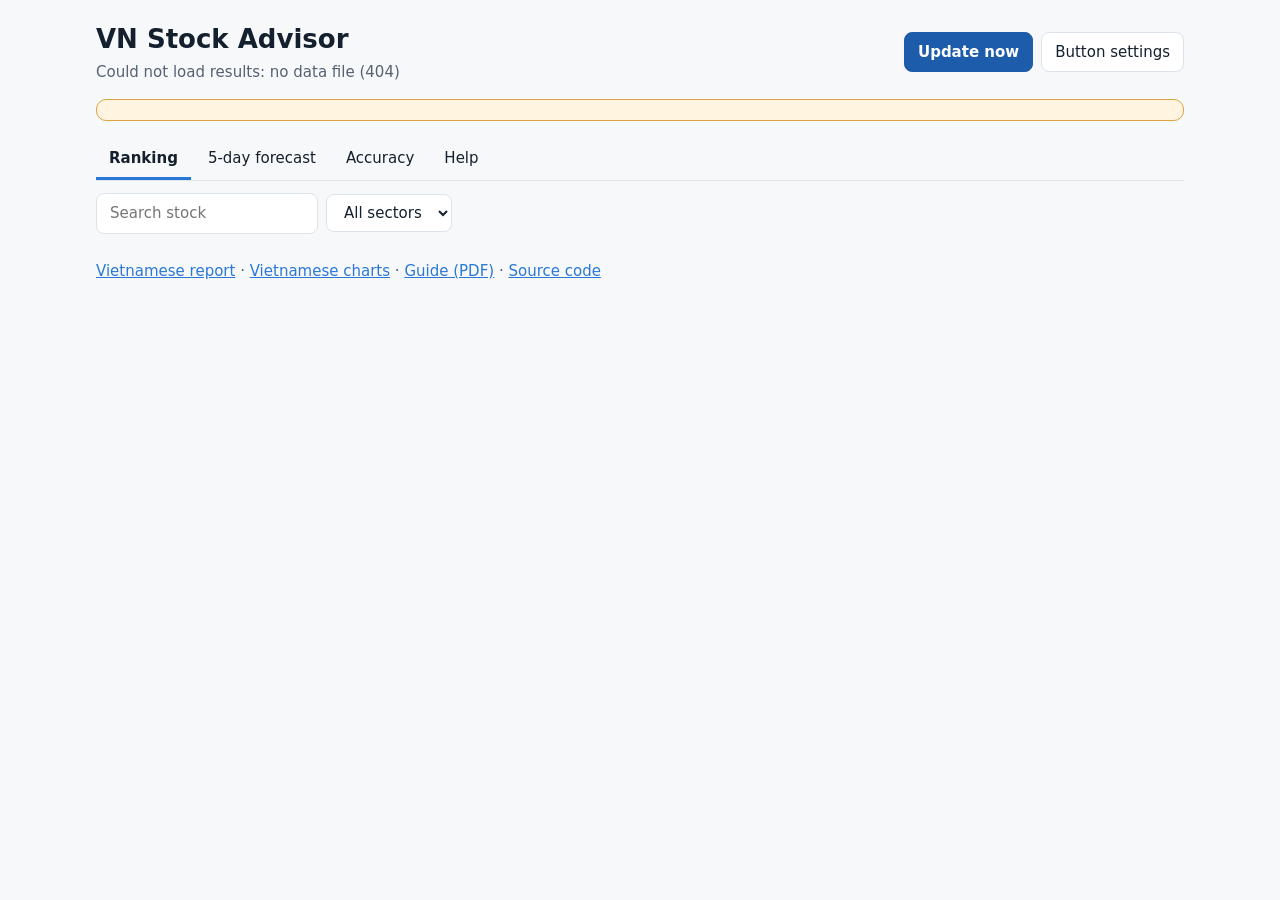
==== web/index.html @ de295a59 "Help: explain that neighbouring ranks mean little Co-Authored-By: Claude Opus 5.5 <noreply@anthropic" ====
<!doctype html>
<html lang="en"><head><meta charset="utf-8"><meta name="viewport" content="width=device-width,initial-scale=1">
<meta http-equiv="Content-Security-Policy" content="default-src 'none'; script-src 'self'; style-src 'self'; img-src 'self' data:; connect-src 'self' https://api.github.com; base-uri 'none'; form-action 'none'">
<meta name="referrer" content="no-referrer">
<title>VN Stock Advisor</title><link rel="icon" href="data:,"><link rel="stylesheet" href="style.css"></head>
<body>
<header><div><h1>VN Stock Advisor</h1><p id="meta" class="muted">Loading…</p></div>
<div class="actions"><button id="update" class="primary">Update now</button><button id="setup">Button settings</button></div></header>
<p id="status" class="status" role="status" hidden></p>
<section id="panel" class="card" hidden>
<h2>Button settings</h2>
<p>Without a key, <b>Update now</b> opens GitHub, where you press <b>Run workflow</b>. To update with one click, add a GitHub key (only the repository owner can do this):</p>
<ol><li>Open <a href="https://github.com/settings/personal-access-tokens/new" target="_blank" rel="noopener">GitHub: new fine-grained token</a>.</li>
<li>Choose an expiry date. Under Repository access, pick <b>Only select repositories</b> and choose only this repository.</li>
<li>Under Permissions, set <b>Actions</b> to <b>Read and write</b>. Leave everything else alone.</li>
<li>Generate it, copy it, and paste it here.</li></ol>
<p class="muted">The key stays in this browser and is sent only to GitHub. Never use a key with other permissions, and don't do this on a shared computer. Other pages under the same github.io address could read a remembered key.</p>
<div class="row"><input id="token" type="password" autocomplete="off" placeholder="github_pat_…" aria-label="GitHub key">
<label><input id="remember" type="checkbox"> Remember on this device</label>
<button id="save" class="primary">Save</button><button id="forget">Remove key</button></div></section>
<p id="verdict" class="notice"></p>
<nav role="tablist"><button data-tab="rank" class="on">Ranking</button><button data-tab="charts">5-day forecast</button><button data-tab="acc">Accuracy</button><button data-tab="help">Help</button></nav>
<div class="row filters" id="filters"><input id="q" type="search" placeholder="Search stock" aria-label="Search stock">
<select id="sector" aria-label="Sector"><option value="">All sectors</option></select></div>
<section id="rank"></section><section id="charts" hidden></section><section id="acc" hidden></section>
<section id="help" hidden class="card">
<h2>How to use this page</h2>
<ol><li>It updates by itself after the market closes, around 16:30 Vietnam time, Monday to Friday. GitHub can start late.</li>
<li>Press <b>Update now</b> to update sooner. It takes about 3 to 10 minutes. Press it after 15:00 to include today's close.</li>
<li>Click a row in Ranking to see that stock's chart.</li></ol>
<h3>Words</h3><dl>
<dt>80% range</dt><dd>The close should land here about 8 times in 10. It can be up or down.</dd>
<dt>Buy zone</dt><dd>About half the time, the price dips to the lower number within 5 sessions.</dd>
<dt>Take profit</dt><dd>Reached about 1 time in 4.</dd><dt>Stop loss</dt><dd>Reached at most about 1 time in 10.</dd>
<dt>High rank</dt><dd>Top 20%. Perhaps better than the other stocks, not "will go up". Neighbouring ranks mean little: small calculation differences can swap them.</dd>
<dt>High risk</dt><dd>Three or more days down over 6% in the last 20 sessions.</dd>
<dt>Paused</dt><dd>Live results show the ranking is going wrong.</dd></dl>
<p>Prices are in thousands of VND. These levels have not been tested as a trading plan. Not investment advice.</p></section>
<footer class="muted"><a href="report.html">Vietnamese report</a> · <a href="forecast.html">Vietnamese charts</a> · <a href="GUIDE.pdf">Guide (PDF)</a> · <a id="repo" href="#">Source code</a></footer>
<script src="app.js"></script></body></html>
---- web/style.css ----
:root{--bg:#f7f8fa;--card:#fff;--ink:#14202e;--muted:#566272;--line:#dde3ea;--blue:#2a78d6;--btn:#1c5cab;--note:#fff4e0;--noteline:#d9a441;--bad:#b3261e}
@media(prefers-color-scheme:dark){:root{--bg:#10161d;--card:#18212b;--ink:#eef2f6;--muted:#a3b0be;--line:#2c3947;--blue:#3987e5;--btn:#2a6fc4;--note:#2d2616;--noteline:#8a6a2b;--bad:#ff8a80}}
*{box-sizing:border-box}[hidden]{display:none!important}
body{font:15px/1.5 system-ui,sans-serif;background:var(--bg);color:var(--ink);max-width:1120px;margin:0 auto;padding:20px 16px 40px}
h1{font-size:26px;margin:0}h2{font-size:19px;margin:0 0 8px}h3{margin:16px 0 4px}a{color:var(--blue)}
.muted{color:var(--muted)}header p{margin:2px 0 0}
header{display:flex;justify-content:space-between;align-items:center;gap:16px;flex-wrap:wrap}
.actions,.row{display:flex;gap:8px;flex-wrap:wrap;align-items:center}
button,input,select{font:inherit;color:inherit;background:var(--card);border:1px solid var(--line);border-radius:8px;padding:8px 13px}
button{cursor:pointer}button:hover{border-color:var(--blue)}button:disabled{opacity:.6;cursor:wait}
button.primary{background:var(--btn);border-color:var(--btn);color:#fff;font-weight:600}
:focus-visible{outline:2px solid var(--blue);outline-offset:2px}
.card,figure{background:var(--card);border:1px solid var(--line);border-radius:10px;padding:16px;margin:14px 0}
.notice{background:var(--note);border:1px solid var(--noteline);border-radius:10px;padding:10px 14px}
.status{background:var(--card);border:1px solid var(--blue);border-radius:10px;padding:10px 14px}
nav{display:flex;gap:4px;border-bottom:1px solid var(--line);margin:18px 0 12px;overflow-x:auto}
nav button{border:0;background:none;border-radius:0;border-bottom:3px solid transparent;white-space:nowrap}
nav button.on{border-color:var(--blue);font-weight:600}
.scroll{overflow-x:auto;background:var(--card);border:1px solid var(--line);border-radius:10px;margin:12px 0}
table{border-collapse:collapse;width:100%}th,td{padding:8px 11px;border-bottom:1px solid var(--line);text-align:right;white-space:nowrap;font-variant-numeric:tabular-nums}
th{color:var(--muted);font-weight:600;font-size:13px}td.l,th.l{text-align:left}tr:last-child td{border:0}
tbody tr.click{cursor:pointer}tbody tr.click:hover{background:var(--bg)}
td button.link{border:0;background:none;padding:0;font-weight:700;color:var(--blue)}
.sig{font-weight:600}.sig.up{color:var(--blue)}.sig.down{color:var(--bad)}
.grid{display:grid;grid-template-columns:repeat(auto-fill,minmax(300px,1fr));gap:14px}
figure{margin:0;position:relative;padding:12px}figcaption{font-weight:700}figcaption span{font-weight:400;color:var(--muted)}
svg{width:100%;height:auto;display:block}svg text{font:11px system-ui;fill:var(--muted)}
.gl{stroke:var(--line)}.b80{fill:var(--blue);opacity:.2}.b50{fill:var(--blue);opacity:.38}
.pl{fill:none;stroke:var(--ink);stroke-width:2;stroke-linejoin:round}.ml{fill:none;stroke:var(--blue);stroke-width:2;stroke-dasharray:4 3}.x{stroke:var(--muted)}
.tip{position:absolute;top:36px;right:14px;background:var(--ink);color:var(--card);font-size:12px;border-radius:5px;padding:3px 8px;pointer-events:none}
.key{display:flex;gap:18px;flex-wrap:wrap;color:var(--muted);margin:10px 0}.key svg{width:22px;height:10px;display:inline-block;margin-right:6px}
dt{font-weight:600}dd{margin:0 0 6px}#token{flex:1;min-width:220px}footer{margin-top:26px}
th{white-space:normal}
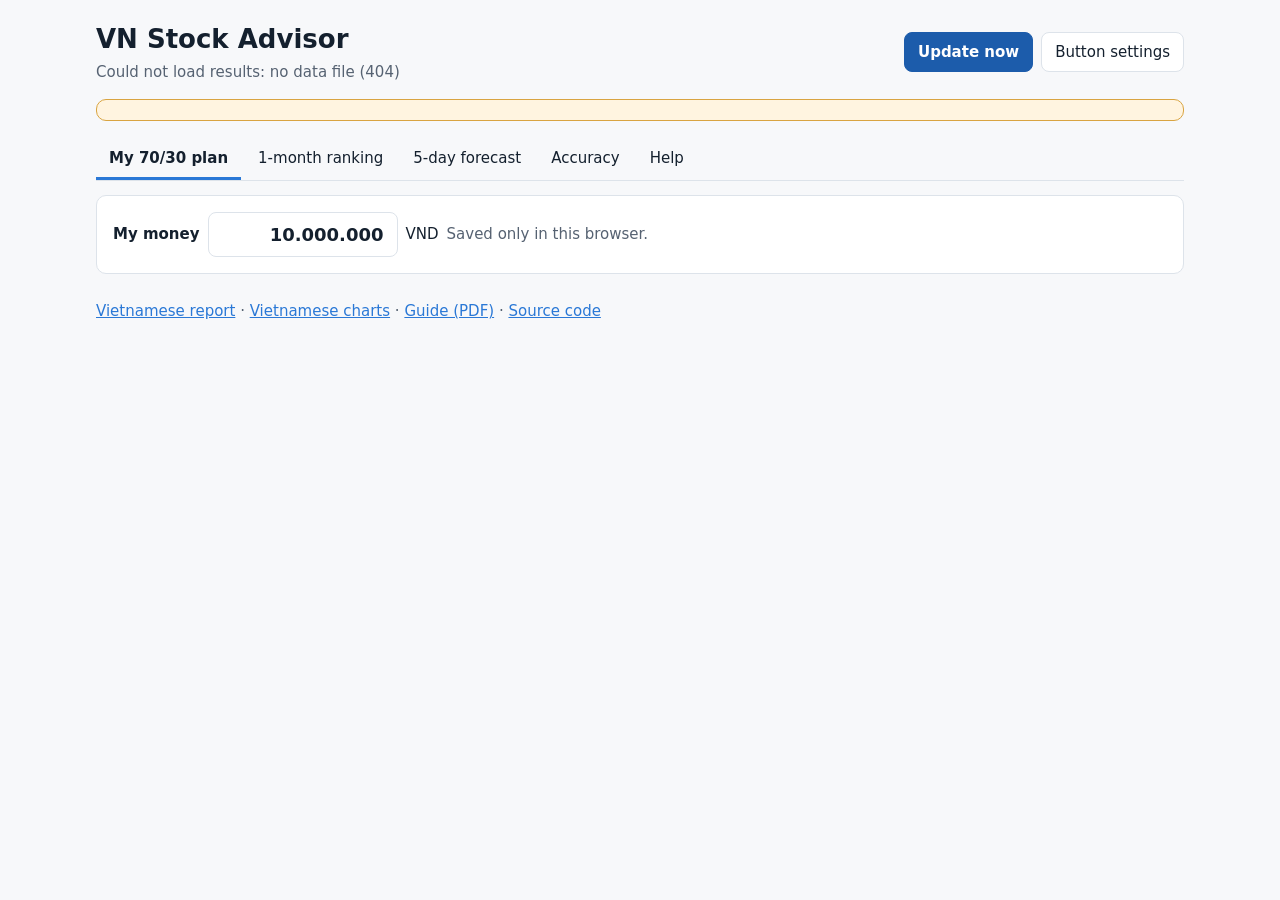
==== commit 33e1225c: "70/30 plan page in VND, 1-month paper model, fix turnover leak Co-Authored-By: Claude Opus 5.5 <nore" ====
--- a/web/index.html
+++ b/web/index.html
@@ -19,20 +19,27 @@
 <label><input id="remember" type="checkbox"> Remember on this device</label>
 <button id="save" class="primary">Save</button><button id="forget">Remove key</button></div></section>
 <p id="verdict" class="notice"></p>
-<nav role="tablist"><button data-tab="rank" class="on">Ranking</button><button data-tab="charts">5-day forecast</button><button data-tab="acc">Accuracy</button><button data-tab="help">Help</button></nav>
+<nav role="tablist"><button data-tab="plan" class="on">My 70/30 plan</button><button data-tab="rank">1-month ranking</button><button data-tab="charts">5-day forecast</button><button data-tab="acc">Accuracy</button><button data-tab="help">Help</button></nav>
 <div class="row filters" id="filters"><input id="q" type="search" placeholder="Search stock" aria-label="Search stock">
 <select id="sector" aria-label="Sector"><option value="">All sectors</option></select></div>
-<section id="rank"></section><section id="charts" hidden></section><section id="acc" hidden></section>
+<section id="plan"><div class="card row"><label for="money"><b>My money</b></label><input id="money" inputmode="numeric" autocomplete="off" maxlength="18"><span>VND</span><span class="muted">Saved only in this browser.</span></div><div id="planout"></div></section><section id="rank" hidden></section><section id="charts" hidden></section><section id="acc" hidden></section>
 <section id="help" hidden class="card">
 <h2>How to use this page</h2>
 <ol><li>It updates by itself after the market closes, around 16:30 Vietnam time, Monday to Friday. GitHub can start late.</li>
 <li>Press <b>Update now</b> to update sooner. It takes about 3 to 10 minutes. Press it after 15:00 to include today's close.</li>
-<li>Click a row in Ranking to see that stock's chart.</li></ol>
-<h3>Words</h3><dl>
+<li>In <b>My 70/30 plan</b>, type your money in VND to see the split: 70% long-term in an index fund, 30% for the short-term model.</li>
+<li>The short-term model is <b>paper only</b>. Don't buy its stocks with real money until it has proved itself live.</li></ol>
+<h3>Words: plan and 1-month ranking</h3><dl>
+<dt>E1VFVN30</dt><dd>A fund you buy like a stock. It follows the 30 biggest stocks on HOSE.</dd>
+<dt>Paper</dt><dd>Pretend trading with live prices. No real money.</dd>
+<dt>1-month ranking</dt><dd>100 of the most traded HOSE stocks, ordered by which the model thinks will do best against the others over about 20 sessions. It learns again from all known prices at every update.</dd>
+<dt>Paper rules</dt><dd>Every 10 sessions: hold 6 stocks in equal parts, sell one only if it falls below rank 18, trade at the next session's close, 0.4% cost for a buy and sell, no buying near the ceiling price or selling near the floor price.</dd>
+<dt>Odd lot</dt><dd>Fewer than 100 shares. Your broker must support odd-lot orders.</dd></dl>
+<h3>Words: 5-day forecast</h3><dl>
 <dt>80% range</dt><dd>The close should land here about 8 times in 10. It can be up or down.</dd>
 <dt>Buy zone</dt><dd>About half the time, the price dips to the lower number within 5 sessions.</dd>
 <dt>Take profit</dt><dd>Reached about 1 time in 4.</dd><dt>Stop loss</dt><dd>Reached at most about 1 time in 10.</dd>
-<dt>High rank</dt><dd>Top 20%. Perhaps better than the other stocks, not "will go up". Neighbouring ranks mean little: small calculation differences can swap them.</dd>
+<dt>High rank</dt><dd>Top 20%. Perhaps better than the other stocks, not "will go up". This is the older 5-day ranking of 31 stocks.</dd>
 <dt>High risk</dt><dd>Three or more days down over 6% in the last 20 sessions.</dd>
 <dt>Paused</dt><dd>Live results show the ranking is going wrong.</dd></dl>
 <p>Prices are in thousands of VND. These levels have not been tested as a trading plan. Not investment advice.</p></section>
--- a/web/style.css
+++ b/web/style.css
@@ -31,3 +31,7 @@
 .key{display:flex;gap:18px;flex-wrap:wrap;color:var(--muted);margin:10px 0}.key svg{width:22px;height:10px;display:inline-block;margin-right:6px}
 dt{font-weight:600}dd{margin:0 0 6px}#token{flex:1;min-width:220px}footer{margin-top:26px}
 th{white-space:normal}
+
+.big{font-size:24px;font-weight:700;margin:4px 0}.grid>.card{margin:0}#money{font-size:18px;font-weight:600;width:190px;text-align:right}
+
+#planout>.grid{margin-bottom:18px}
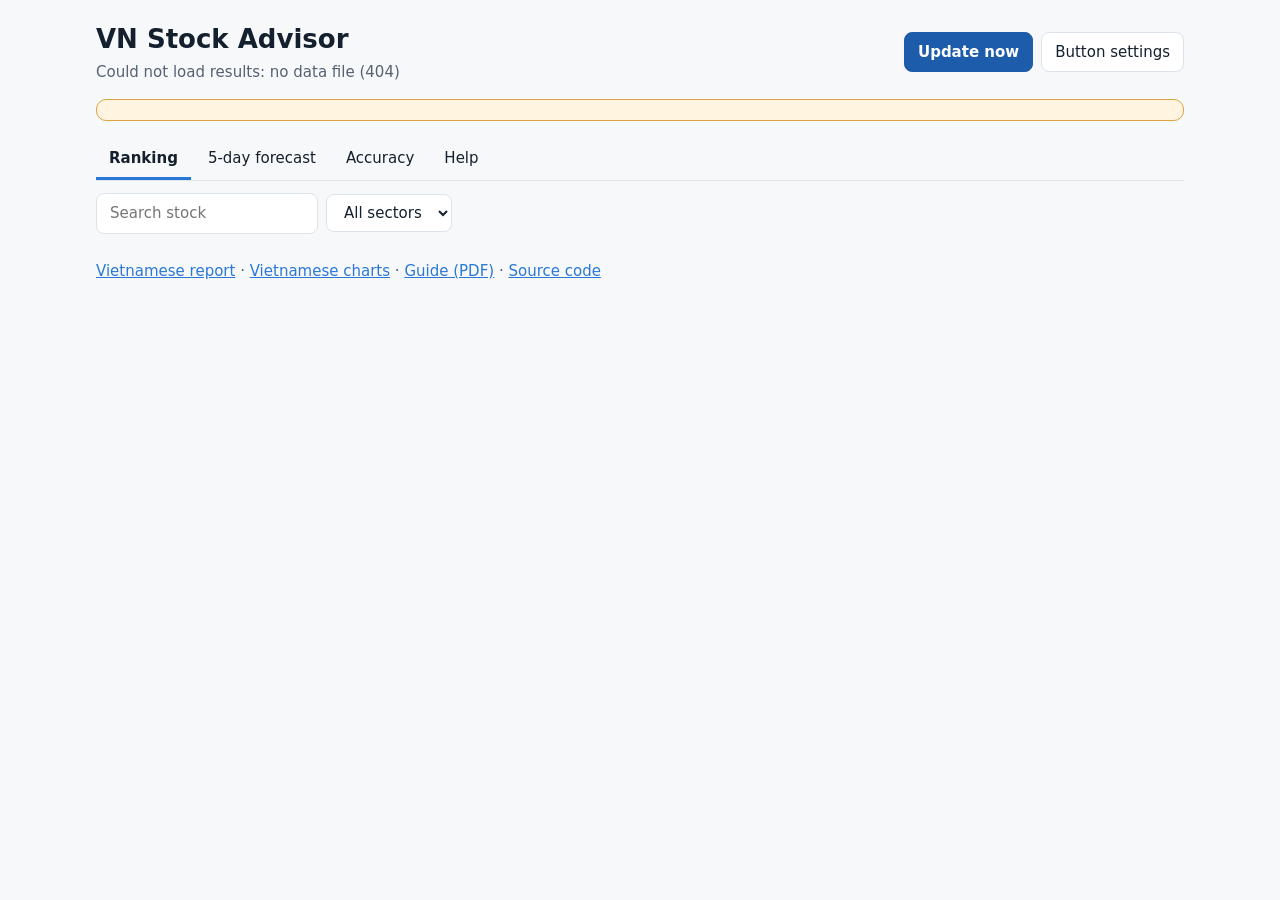
==== commit ed6b2157: "Return to the previous version (5-day ranking), at the owner's request Restores advisor/, web/ and R" ====
--- a/web/index.html
+++ b/web/index.html
@@ -19,27 +19,20 @@
 <label><input id="remember" type="checkbox"> Remember on this device</label>
 <button id="save" class="primary">Save</button><button id="forget">Remove key</button></div></section>
 <p id="verdict" class="notice"></p>
-<nav role="tablist"><button data-tab="plan" class="on">My 70/30 plan</button><button data-tab="rank">1-month ranking</button><button data-tab="charts">5-day forecast</button><button data-tab="acc">Accuracy</button><button data-tab="help">Help</button></nav>
+<nav role="tablist"><button data-tab="rank" class="on">Ranking</button><button data-tab="charts">5-day forecast</button><button data-tab="acc">Accuracy</button><button data-tab="help">Help</button></nav>
 <div class="row filters" id="filters"><input id="q" type="search" placeholder="Search stock" aria-label="Search stock">
 <select id="sector" aria-label="Sector"><option value="">All sectors</option></select></div>
-<section id="plan"><div class="card row"><label for="money"><b>My money</b></label><input id="money" inputmode="numeric" autocomplete="off" maxlength="18"><span>VND</span><span class="muted">Saved only in this browser.</span></div><div id="planout"></div></section><section id="rank" hidden></section><section id="charts" hidden></section><section id="acc" hidden></section>
+<section id="rank"></section><section id="charts" hidden></section><section id="acc" hidden></section>
 <section id="help" hidden class="card">
 <h2>How to use this page</h2>
 <ol><li>It updates by itself after the market closes, around 16:30 Vietnam time, Monday to Friday. GitHub can start late.</li>
 <li>Press <b>Update now</b> to update sooner. It takes about 3 to 10 minutes. Press it after 15:00 to include today's close.</li>
-<li>In <b>My 70/30 plan</b>, type your money in VND to see the split: 70% long-term in an index fund, 30% for the short-term model.</li>
-<li>The short-term model is <b>paper only</b>. Don't buy its stocks with real money until it has proved itself live.</li></ol>
-<h3>Words: plan and 1-month ranking</h3><dl>
-<dt>E1VFVN30</dt><dd>A fund you buy like a stock. It follows the 30 biggest stocks on HOSE.</dd>
-<dt>Paper</dt><dd>Pretend trading with live prices. No real money.</dd>
-<dt>1-month ranking</dt><dd>100 of the most traded HOSE stocks, ordered by which the model thinks will do best against the others over about 20 sessions. It learns again from all known prices at every update.</dd>
-<dt>Paper rules</dt><dd>Every 10 sessions: hold 6 stocks in equal parts, sell one only if it falls below rank 18, trade at the next session's close, 0.4% cost for a buy and sell, no buying near the ceiling price or selling near the floor price.</dd>
-<dt>Odd lot</dt><dd>Fewer than 100 shares. Your broker must support odd-lot orders.</dd></dl>
-<h3>Words: 5-day forecast</h3><dl>
+<li>Click a row in Ranking to see that stock's chart.</li></ol>
+<h3>Words</h3><dl>
 <dt>80% range</dt><dd>The close should land here about 8 times in 10. It can be up or down.</dd>
 <dt>Buy zone</dt><dd>About half the time, the price dips to the lower number within 5 sessions.</dd>
 <dt>Take profit</dt><dd>Reached about 1 time in 4.</dd><dt>Stop loss</dt><dd>Reached at most about 1 time in 10.</dd>
-<dt>High rank</dt><dd>Top 20%. Perhaps better than the other stocks, not "will go up". This is the older 5-day ranking of 31 stocks.</dd>
+<dt>High rank</dt><dd>Top 20%. Perhaps better than the other stocks, not "will go up". Neighbouring ranks mean little: small calculation differences can swap them.</dd>
 <dt>High risk</dt><dd>Three or more days down over 6% in the last 20 sessions.</dd>
 <dt>Paused</dt><dd>Live results show the ranking is going wrong.</dd></dl>
 <p>Prices are in thousands of VND. These levels have not been tested as a trading plan. Not investment advice.</p></section>
--- a/web/style.css
+++ b/web/style.css
@@ -31,7 +31,3 @@
 .key{display:flex;gap:18px;flex-wrap:wrap;color:var(--muted);margin:10px 0}.key svg{width:22px;height:10px;display:inline-block;margin-right:6px}
 dt{font-weight:600}dd{margin:0 0 6px}#token{flex:1;min-width:220px}footer{margin-top:26px}
 th{white-space:normal}
-
-.big{font-size:24px;font-weight:700;margin:4px 0}.grid>.card{margin:0}#money{font-size:18px;font-weight:600;width:190px;text-align:right}
-
-#planout>.grid{margin-bottom:18px}
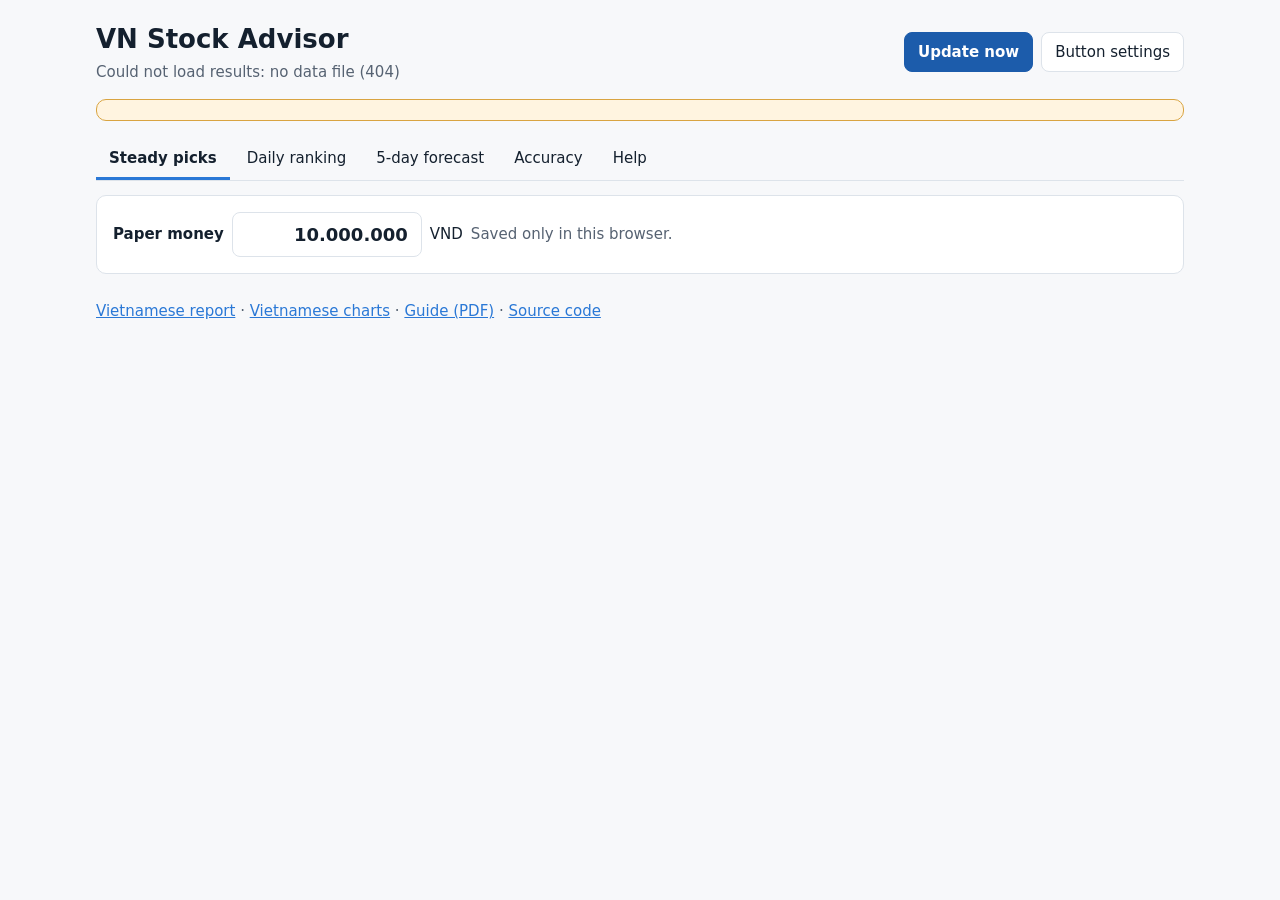
==== commit 7e874fcc: "Steady picks: low-turnover list, paper only (V3) Co-Authored-By: Claude Opus 5.5 <noreply@anthropic." ====
--- a/web/index.html
+++ b/web/index.html
@@ -19,16 +19,22 @@
 <label><input id="remember" type="checkbox"> Remember on this device</label>
 <button id="save" class="primary">Save</button><button id="forget">Remove key</button></div></section>
 <p id="verdict" class="notice"></p>
-<nav role="tablist"><button data-tab="rank" class="on">Ranking</button><button data-tab="charts">5-day forecast</button><button data-tab="acc">Accuracy</button><button data-tab="help">Help</button></nav>
+<nav role="tablist"><button data-tab="plan" class="on">Steady picks</button><button data-tab="rank">Daily ranking</button><button data-tab="charts">5-day forecast</button><button data-tab="acc">Accuracy</button><button data-tab="help">Help</button></nav>
 <div class="row filters" id="filters"><input id="q" type="search" placeholder="Search stock" aria-label="Search stock">
 <select id="sector" aria-label="Sector"><option value="">All sectors</option></select></div>
-<section id="rank"></section><section id="charts" hidden></section><section id="acc" hidden></section>
+<section id="plan"><div class="card row"><label for="money"><b>Paper money</b></label><input id="money" inputmode="numeric" autocomplete="off" maxlength="18"><span>VND</span><span class="muted">Saved only in this browser.</span></div><div id="planout"></div></section><section id="rank" hidden></section><section id="charts" hidden></section><section id="acc" hidden></section>
 <section id="help" hidden class="card">
 <h2>How to use this page</h2>
 <ol><li>It updates by itself after the market closes, around 16:30 Vietnam time, Monday to Friday. GitHub can start late.</li>
 <li>Press <b>Update now</b> to update sooner. It takes about 3 to 10 minutes. Press it after 15:00 to include today's close.</li>
 <li>Click a row in Ranking to see that stock's chart.</li></ol>
-<h3>Words</h3><dl>
+<h3>Words: Steady picks</h3><dl>
+<dt>Which list should I follow?</dt><dd>Steady picks, on paper. The Daily ranking is about 5 days and changes a lot from day to day.</dd>
+<dt>Paper rules</dt><dd>Every 20 sessions: hold 10 stocks in equal parts, sell one only if it falls below rank 30, trade at the next session's close, 0.4% cost for a buy and sell, no buying near the ceiling price or selling near the floor price. Between those days, do nothing.</dd>
+<dt>Steady rank</dt><dd>The average of the model's last 20 daily ranks over about 100 of the most traded HOSE stocks. It aims at about the next month.</dd>
+<dt>E1VFVN30</dt><dd>A fund you buy like a stock. It follows the 30 biggest stocks on HOSE.</dd>
+<dt>Odd lot</dt><dd>Fewer than 100 shares. Your broker must support odd-lot orders.</dd></dl>
+<h3>Words: Daily ranking and 5-day forecast</h3><dl>
 <dt>80% range</dt><dd>The close should land here about 8 times in 10. It can be up or down.</dd>
 <dt>Buy zone</dt><dd>About half the time, the price dips to the lower number within 5 sessions.</dd>
 <dt>Take profit</dt><dd>Reached about 1 time in 4.</dd><dt>Stop loss</dt><dd>Reached at most about 1 time in 10.</dd>
--- a/web/style.css
+++ b/web/style.css
@@ -31,3 +31,5 @@
 .key{display:flex;gap:18px;flex-wrap:wrap;color:var(--muted);margin:10px 0}.key svg{width:22px;height:10px;display:inline-block;margin-right:6px}
 dt{font-weight:600}dd{margin:0 0 6px}#token{flex:1;min-width:220px}footer{margin-top:26px}
 th{white-space:normal}
+
+#money{font-size:18px;font-weight:600;width:190px;text-align:right}
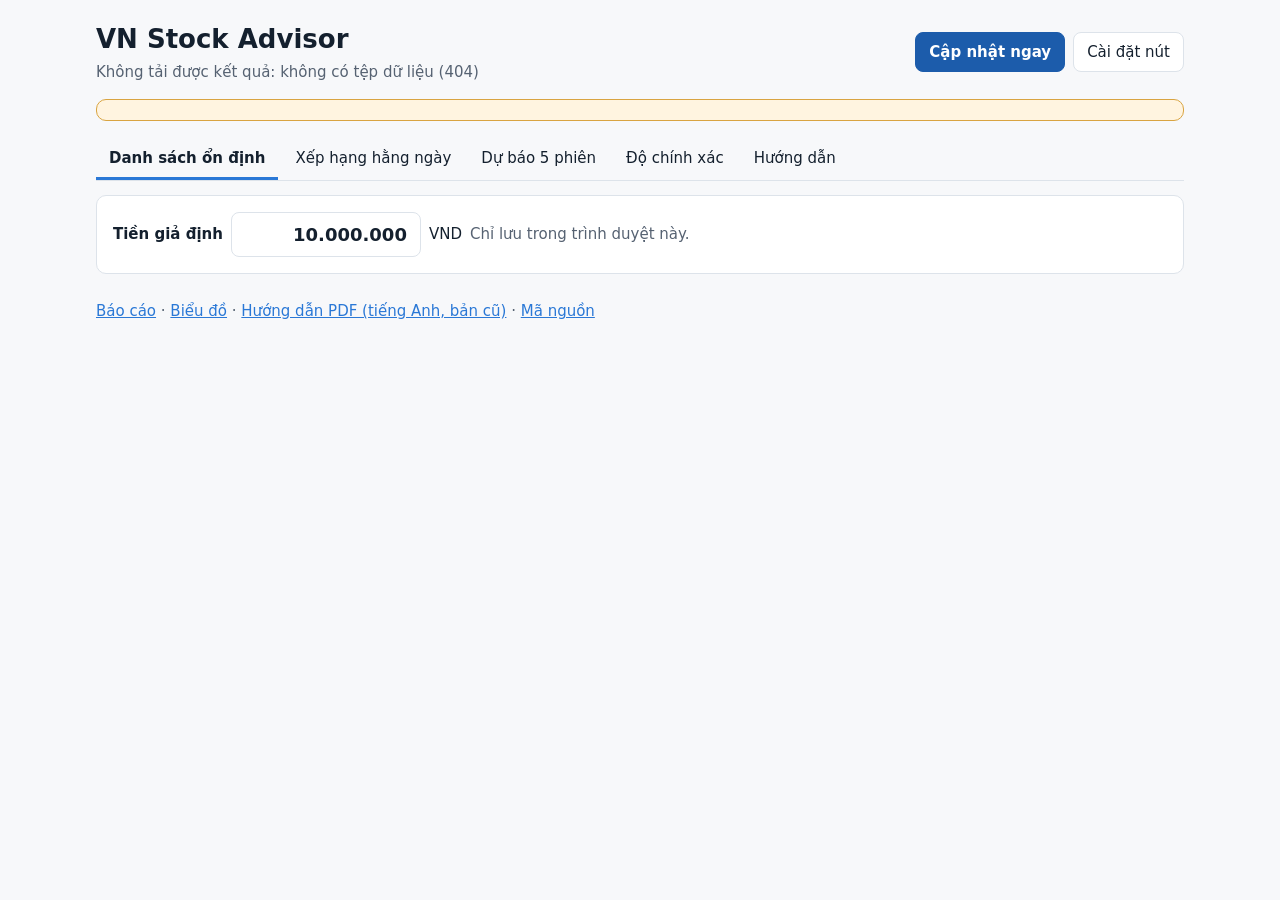
==== commit e3ac26f6: "V4 steady list, Vietnamese site, buy price, profit/loss, 20-session range, robust daily updates Co-A" ====
--- a/web/index.html
+++ b/web/index.html
@@ -1,46 +1,51 @@
 <!doctype html>
-<html lang="en"><head><meta charset="utf-8"><meta name="viewport" content="width=device-width,initial-scale=1">
+<html lang="vi"><head><meta charset="utf-8"><meta name="viewport" content="width=device-width,initial-scale=1">
 <meta http-equiv="Content-Security-Policy" content="default-src 'none'; script-src 'self'; style-src 'self'; img-src 'self' data:; connect-src 'self' https://api.github.com; base-uri 'none'; form-action 'none'">
 <meta name="referrer" content="no-referrer">
 <title>VN Stock Advisor</title><link rel="icon" href="data:,"><link rel="stylesheet" href="style.css"></head>
 <body>
-<header><div><h1>VN Stock Advisor</h1><p id="meta" class="muted">Loading…</p></div>
-<div class="actions"><button id="update" class="primary">Update now</button><button id="setup">Button settings</button></div></header>
+<header><div><h1>VN Stock Advisor</h1><p id="meta" class="muted">Đang tải…</p></div>
+<div class="actions"><button id="update" class="primary">Cập nhật ngay</button><button id="setup">Cài đặt nút</button></div></header>
 <p id="status" class="status" role="status" hidden></p>
 <section id="panel" class="card" hidden>
-<h2>Button settings</h2>
-<p>Without a key, <b>Update now</b> opens GitHub, where you press <b>Run workflow</b>. To update with one click, add a GitHub key (only the repository owner can do this):</p>
-<ol><li>Open <a href="https://github.com/settings/personal-access-tokens/new" target="_blank" rel="noopener">GitHub: new fine-grained token</a>.</li>
-<li>Choose an expiry date. Under Repository access, pick <b>Only select repositories</b> and choose only this repository.</li>
-<li>Under Permissions, set <b>Actions</b> to <b>Read and write</b>. Leave everything else alone.</li>
-<li>Generate it, copy it, and paste it here.</li></ol>
-<p class="muted">The key stays in this browser and is sent only to GitHub. Never use a key with other permissions, and don't do this on a shared computer. Other pages under the same github.io address could read a remembered key.</p>
-<div class="row"><input id="token" type="password" autocomplete="off" placeholder="github_pat_…" aria-label="GitHub key">
-<label><input id="remember" type="checkbox"> Remember on this device</label>
-<button id="save" class="primary">Save</button><button id="forget">Remove key</button></div></section>
+<h2>Cài đặt nút cập nhật</h2>
+<p>Nếu chưa có khoá, <b>Cập nhật ngay</b> sẽ mở GitHub để bạn bấm <b>Run workflow</b>. Muốn chỉ bấm một lần, hãy thêm khoá GitHub (chỉ chủ kho mã làm được):</p>
+<ol><li>Mở <a href="https://github.com/settings/personal-access-tokens/new" target="_blank" rel="noopener">GitHub: tạo khoá mới</a>.</li>
+<li>Chọn ngày hết hạn. Ở Repository access, chọn <b>Only select repositories</b> và chỉ chọn kho này.</li>
+<li>Ở Permissions, đặt <b>Actions</b> thành <b>Read and write</b>. Các mục khác để nguyên.</li>
+<li>Tạo khoá, sao chép rồi dán vào đây.</li></ol>
+<p class="muted">Khoá chỉ nằm trong trình duyệt này và chỉ gửi tới GitHub. Đừng dùng khoá có quyền khác, và đừng làm trên máy dùng chung. Trang khác cùng địa chỉ github.io có thể đọc khoá đã ghi nhớ.</p>
+<div class="row"><input id="token" type="password" autocomplete="off" placeholder="github_pat_…" aria-label="Khoá GitHub">
+<label><input id="remember" type="checkbox"> Ghi nhớ trên máy này</label>
+<button id="save" class="primary">Lưu</button><button id="forget">Xoá khoá</button></div></section>
 <p id="verdict" class="notice"></p>
-<nav role="tablist"><button data-tab="plan" class="on">Steady picks</button><button data-tab="rank">Daily ranking</button><button data-tab="charts">5-day forecast</button><button data-tab="acc">Accuracy</button><button data-tab="help">Help</button></nav>
-<div class="row filters" id="filters"><input id="q" type="search" placeholder="Search stock" aria-label="Search stock">
-<select id="sector" aria-label="Sector"><option value="">All sectors</option></select></div>
-<section id="plan"><div class="card row"><label for="money"><b>Paper money</b></label><input id="money" inputmode="numeric" autocomplete="off" maxlength="18"><span>VND</span><span class="muted">Saved only in this browser.</span></div><div id="planout"></div></section><section id="rank" hidden></section><section id="charts" hidden></section><section id="acc" hidden></section>
+<nav role="tablist"><button data-tab="plan" class="on">Danh sách ổn định</button><button data-tab="rank">Xếp hạng hằng ngày</button><button data-tab="charts">Dự báo 5 phiên</button><button data-tab="acc">Độ chính xác</button><button data-tab="help">Hướng dẫn</button></nav>
+<div class="row filters" id="filters"><input id="q" type="search" placeholder="Tìm mã" aria-label="Tìm mã">
+<select id="sector" aria-label="Ngành"><option value="">Mọi ngành</option></select></div>
+<section id="plan"><div class="card row"><label for="money"><b>Tiền giả định</b></label><input id="money" inputmode="numeric" autocomplete="off" maxlength="18"><span>VND</span><span class="muted">Chỉ lưu trong trình duyệt này.</span></div><div id="planout"></div></section><section id="rank" hidden></section><section id="charts" hidden></section><section id="acc" hidden></section>
 <section id="help" hidden class="card">
-<h2>How to use this page</h2>
-<ol><li>It updates by itself after the market closes, around 16:30 Vietnam time, Monday to Friday. GitHub can start late.</li>
-<li>Press <b>Update now</b> to update sooner. It takes about 3 to 10 minutes. Press it after 15:00 to include today's close.</li>
-<li>Click a row in Ranking to see that stock's chart.</li></ol>
-<h3>Words: Steady picks</h3><dl>
-<dt>Which list should I follow?</dt><dd>Steady picks, on paper. The Daily ranking is about 5 days and changes a lot from day to day.</dd>
-<dt>Paper rules</dt><dd>Every 20 sessions: hold 10 stocks in equal parts, sell one only if it falls below rank 30, trade at the next session's close, 0.4% cost for a buy and sell, no buying near the ceiling price or selling near the floor price. Between those days, do nothing.</dd>
-<dt>Steady rank</dt><dd>The average of the model's last 20 daily ranks over about 100 of the most traded HOSE stocks. It aims at about the next month.</dd>
-<dt>E1VFVN30</dt><dd>A fund you buy like a stock. It follows the 30 biggest stocks on HOSE.</dd>
-<dt>Odd lot</dt><dd>Fewer than 100 shares. Your broker must support odd-lot orders.</dd></dl>
-<h3>Words: Daily ranking and 5-day forecast</h3><dl>
-<dt>80% range</dt><dd>The close should land here about 8 times in 10. It can be up or down.</dd>
-<dt>Buy zone</dt><dd>About half the time, the price dips to the lower number within 5 sessions.</dd>
-<dt>Take profit</dt><dd>Reached about 1 time in 4.</dd><dt>Stop loss</dt><dd>Reached at most about 1 time in 10.</dd>
-<dt>High rank</dt><dd>Top 20%. Perhaps better than the other stocks, not "will go up". Neighbouring ranks mean little: small calculation differences can swap them.</dd>
-<dt>High risk</dt><dd>Three or more days down over 6% in the last 20 sessions.</dd>
-<dt>Paused</dt><dd>Live results show the ranking is going wrong.</dd></dl>
-<p>Prices are in thousands of VND. These levels have not been tested as a trading plan. Not investment advice.</p></section>
-<footer class="muted"><a href="report.html">Vietnamese report</a> · <a href="forecast.html">Vietnamese charts</a> · <a href="GUIDE.pdf">Guide (PDF)</a> · <a id="repo" href="#">Source code</a></footer>
+<h2>Cách dùng trang này</h2>
+<ol><li>Trang tự cập nhật sau mỗi phiên giao dịch, thường từ 16 giờ. Nếu GitHub trễ, có thêm các lần chạy dự phòng buổi tối và sáng sớm hôm sau.</li>
+<li>Mỗi lần có phiên mới, máy tải giá mới, học lại xếp hạng hằng ngày và kiểm định lại. Mô hình của Danh sách ổn định học lại vào 1/1 và 1/7, đúng như lúc kiểm định, để danh sách không nhảy.</li>
+<li>Muốn cập nhật sớm, bấm <b>Cập nhật ngay</b> sau 15 giờ 20. Mất khoảng 5 đến 15 phút.</li>
+<li>Bấm vào một dòng trong Xếp hạng hằng ngày để xem biểu đồ.</li></ol>
+<h3>Danh sách ổn định</h3><dl>
+<dt>Nên theo danh sách nào?</dt><dd>Danh sách ổn định, và chỉ theo dõi trên giấy. Xếp hạng hằng ngày chỉ nhìn khoảng 5 phiên và thay đổi nhiều mỗi ngày.</dd>
+<dt>Mua giá nào?</dt><dd>Phiên sau ngày xem lại, đặt lệnh ở <b>Giá đặt mua</b> (giá đóng cửa gần nhất). Khi kiểm tra, lệnh khớp khoảng 91% số lần. Chưa khớp thì mua ở giá đóng cửa phiên đó. Mã gần giá trần thì bỏ qua. Danh mục giả trên trang cũng tính đúng như vậy.</dd>
+<dt>Khi nào bán?</dt><dd>Cứ 5 phiên (1 tuần) xem lại một lần, bán ở giá đóng cửa mã nào rớt khỏi hạng 18. Còn trong hạng 18 thì giữ, dù lãi hay lỗ. Không bán khi giá gần sàn. Phí giả định 0,4% cho một lần mua và bán.</dd>
+<dt>Vì sao không có giá cắt lỗ, chốt lời?</dt><dd>Đã thử 14 cách bán với 5 cách mua và 240 mô hình (16.800 trường hợp). Với mô hình này, bán theo hạng được chọn; cắt lỗ khi giảm 10% từ đỉnh giảm bớt mức lỗ nặng nhất (54% thay vì 60%) nhưng lợi nhuận thấp hơn.</dd>
+<dt>Khoảng 20 phiên</dt><dd>Giá đóng cửa sau 20 phiên (tính từ giá hiện tại) nằm trong khoảng này khoảng 8 trên 10 lần. Trong 2023–2026 là 79%. Đây không phải giá mục tiêu.</dd>
+<dt>Giá đã mua</dt><dd>Giá mua giả trung bình, đã quy theo chia tách và cổ tức nên có thể khác giá niêm yết hôm đó. Lãi/lỗ của từng mã chưa trừ phí.</dd>
+<dt>Hạng ổn định</dt><dd>Trung bình hạng 20 phiên gần nhất trong khoảng 100 mã HOSE giao dịch nhiều nhất, nhắm tới khoảng 1 tháng tới.</dd>
+<dt>E1VFVN30</dt><dd>Quỹ mua bán như cổ phiếu, gồm 30 công ty lớn trên sàn HOSE.</dd>
+<dt>Lô lẻ</dt><dd>Dưới 100 cổ phiếu. Công ty chứng khoán của bạn phải hỗ trợ lệnh lô lẻ.</dd></dl>
+<h3>Xếp hạng hằng ngày và dự báo 5 phiên</h3><dl>
+<dt>Khoảng 80%</dt><dd>Giá đóng cửa nằm trong khoảng này khoảng 8 trên 10 lần. Có thể tăng hoặc giảm.</dd>
+<dt>Giá đặt mua</dt><dd>Giá đóng cửa gần nhất, hiệu lực 3 phiên. Khớp khoảng 93% số lần. Đặt thấp hơn 2% chỉ khớp khoảng 4 trên 10 lần và kết quả không tốt hơn ở cả hai giai đoạn.</dd>
+<dt>Chốt lời</dt><dd>Khoảng 1 trên 4 lần giá chạm tới.</dd><dt>Cắt lỗ</dt><dd>Nhiều nhất khoảng 1 trên 10 lần giá chạm tới.</dd>
+<dt>Hạng cao</dt><dd>Nhóm 20% đầu. Có thể tốt hơn các mã khác, không có nghĩa là sẽ tăng. Các hạng sát nhau gần như không khác gì.</dd>
+<dt>Rủi ro cao</dt><dd>Có từ ba phiên giảm trên 6% trong 20 phiên gần nhất.</dd>
+<dt>Tạm dừng</dt><dd>Kết quả thật cho thấy xếp hạng đang sai.</dd></dl>
+<p>Giá tính bằng nghìn đồng. Giá đặt mua đã được thử nhưng chưa có lời sau phí. Chốt lời và cắt lỗ 5 phiên chưa được kiểm định thành chiến lược, đừng dùng cho Danh sách ổn định. Không phải lời khuyên đầu tư.</p></section>
+<footer class="muted"><a href="report.html">Báo cáo</a> · <a href="forecast.html">Biểu đồ</a> · <a href="GUIDE.pdf">Hướng dẫn PDF (tiếng Anh, bản cũ)</a> · <a id="repo" href="#">Mã nguồn</a></footer>
 <script src="app.js"></script></body></html>
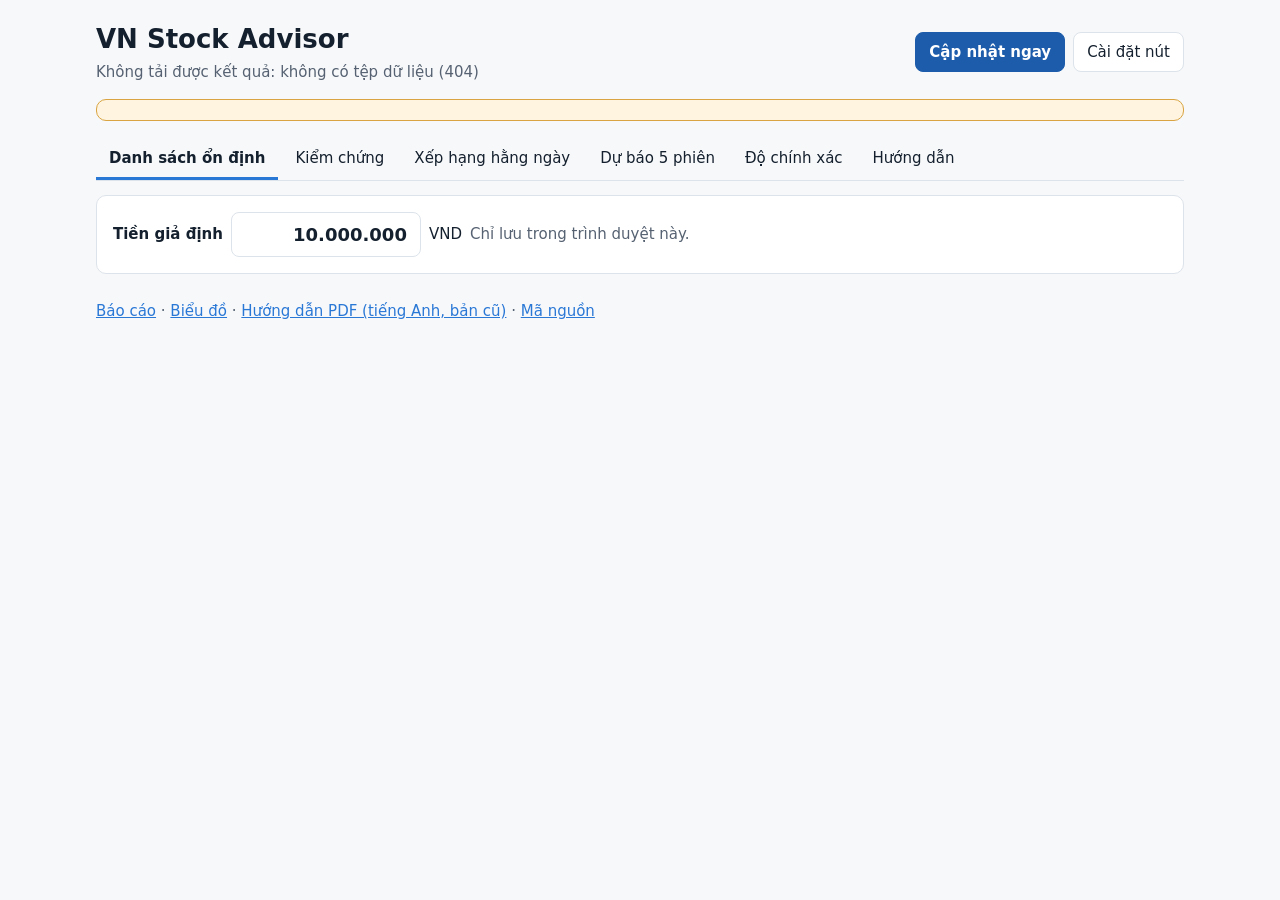
==== commit 3b7abe4e: "Save predictions and verify them after 5 sessions Co-Authored-By: Claude Opus 5.5 <noreply@anthropic" ====
--- a/web/index.html
+++ b/web/index.html
@@ -19,10 +19,10 @@
 <label><input id="remember" type="checkbox"> Ghi nhớ trên máy này</label>
 <button id="save" class="primary">Lưu</button><button id="forget">Xoá khoá</button></div></section>
 <p id="verdict" class="notice"></p>
-<nav role="tablist"><button data-tab="plan" class="on">Danh sách ổn định</button><button data-tab="rank">Xếp hạng hằng ngày</button><button data-tab="charts">Dự báo 5 phiên</button><button data-tab="acc">Độ chính xác</button><button data-tab="help">Hướng dẫn</button></nav>
+<nav role="tablist"><button data-tab="plan" class="on">Danh sách ổn định</button><button data-tab="check">Kiểm chứng</button><button data-tab="rank">Xếp hạng hằng ngày</button><button data-tab="charts">Dự báo 5 phiên</button><button data-tab="acc">Độ chính xác</button><button data-tab="help">Hướng dẫn</button></nav>
 <div class="row filters" id="filters"><input id="q" type="search" placeholder="Tìm mã" aria-label="Tìm mã">
 <select id="sector" aria-label="Ngành"><option value="">Mọi ngành</option></select></div>
-<section id="plan"><div class="card row"><label for="money"><b>Tiền giả định</b></label><input id="money" inputmode="numeric" autocomplete="off" maxlength="18"><span>VND</span><span class="muted">Chỉ lưu trong trình duyệt này.</span></div><div id="planout"></div></section><section id="rank" hidden></section><section id="charts" hidden></section><section id="acc" hidden></section>
+<section id="plan"><div class="card row"><label for="money"><b>Tiền giả định</b></label><input id="money" inputmode="numeric" autocomplete="off" maxlength="18"><span>VND</span><span class="muted">Chỉ lưu trong trình duyệt này.</span></div><div id="planout"></div></section><section id="check" hidden></section><section id="rank" hidden></section><section id="charts" hidden></section><section id="acc" hidden></section>
 <section id="help" hidden class="card">
 <h2>Cách dùng trang này</h2>
 <ol><li>Trang tự cập nhật sau mỗi phiên giao dịch, thường từ 16 giờ. Nếu GitHub trễ, có thêm các lần chạy dự phòng buổi tối và sáng sớm hôm sau.</li>
@@ -36,6 +36,7 @@
 <dt>Vì sao không có giá cắt lỗ, chốt lời?</dt><dd>Đã thử 14 cách bán với 5 cách mua và 240 mô hình (16.800 trường hợp). Với mô hình này, bán theo hạng được chọn; cắt lỗ khi giảm 10% từ đỉnh giảm bớt mức lỗ nặng nhất (54% thay vì 60%) nhưng lợi nhuận thấp hơn.</dd>
 <dt>Khoảng 20 phiên</dt><dd>Giá đóng cửa sau 20 phiên (tính từ giá hiện tại) nằm trong khoảng này khoảng 8 trên 10 lần. Trong 2023–2026 là 79%. Đây không phải giá mục tiêu.</dd>
 <dt>Giá đã mua</dt><dd>Giá mua giả trung bình, đã quy theo chia tách và cổ tức nên có thể khác giá niêm yết hôm đó. Lãi/lỗ của từng mã chưa trừ phí.</dd>
+<dt>Kiểm chứng</dt><dd>Mỗi phiên, 6 mã đầu, giá đặt mua và khoảng giá được lưu trước 9 giờ phiên kế tiếp và không sửa lại. Sau khi mua và giữ 5 phiên, trang so với giá thật và với quỹ. Dự đoán lưu trễ bị loại. Điểm chung chỉ tính các tuần không chồng nhau.</dd>
 <dt>Hạng ổn định</dt><dd>Trung bình hạng 20 phiên gần nhất trong khoảng 100 mã HOSE giao dịch nhiều nhất, nhắm tới khoảng 1 tháng tới.</dd>
 <dt>E1VFVN30</dt><dd>Quỹ mua bán như cổ phiếu, gồm 30 công ty lớn trên sàn HOSE.</dd>
 <dt>Lô lẻ</dt><dd>Dưới 100 cổ phiếu. Công ty chứng khoán của bạn phải hỗ trợ lệnh lô lẻ.</dd></dl>
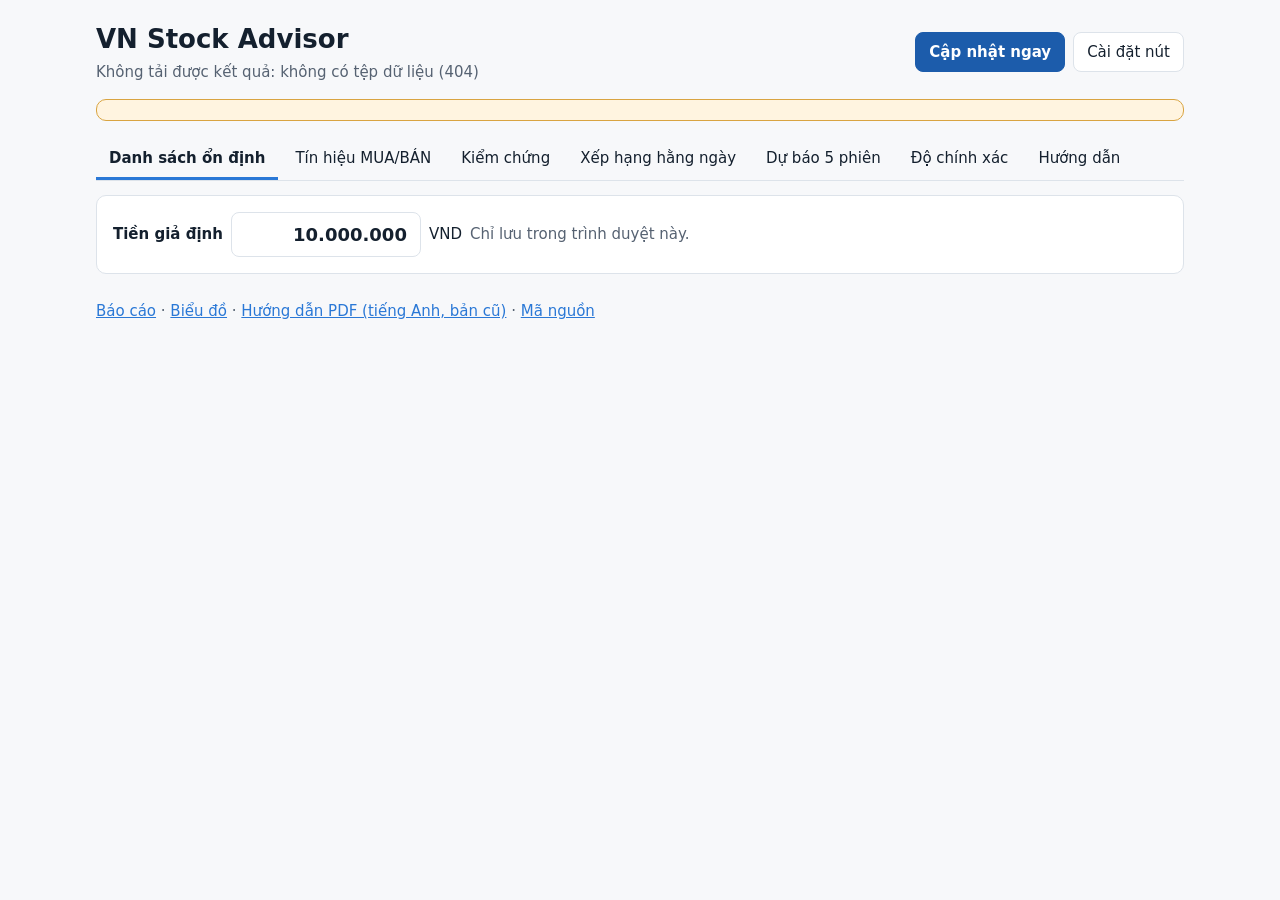
==== commit 291b2ab6: "Buy/hold/sell signal tab (V6 B-S5, paper only) with daily foreign-flow and valuation data and a trad" ====
--- a/web/index.html
+++ b/web/index.html
@@ -19,10 +19,10 @@
 <label><input id="remember" type="checkbox"> Ghi nhớ trên máy này</label>
 <button id="save" class="primary">Lưu</button><button id="forget">Xoá khoá</button></div></section>
 <p id="verdict" class="notice"></p>
-<nav role="tablist"><button data-tab="plan" class="on">Danh sách ổn định</button><button data-tab="check">Kiểm chứng</button><button data-tab="rank">Xếp hạng hằng ngày</button><button data-tab="charts">Dự báo 5 phiên</button><button data-tab="acc">Độ chính xác</button><button data-tab="help">Hướng dẫn</button></nav>
+<nav role="tablist"><button data-tab="plan" class="on">Danh sách ổn định</button><button data-tab="sig">Tín hiệu MUA/BÁN</button><button data-tab="check">Kiểm chứng</button><button data-tab="rank">Xếp hạng hằng ngày</button><button data-tab="charts">Dự báo 5 phiên</button><button data-tab="acc">Độ chính xác</button><button data-tab="help">Hướng dẫn</button></nav>
 <div class="row filters" id="filters"><input id="q" type="search" placeholder="Tìm mã" aria-label="Tìm mã">
 <select id="sector" aria-label="Ngành"><option value="">Mọi ngành</option></select></div>
-<section id="plan"><div class="card row"><label for="money"><b>Tiền giả định</b></label><input id="money" inputmode="numeric" autocomplete="off" maxlength="18"><span>VND</span><span class="muted">Chỉ lưu trong trình duyệt này.</span></div><div id="planout"></div></section><section id="check" hidden></section><section id="rank" hidden></section><section id="charts" hidden></section><section id="acc" hidden></section>
+<section id="plan"><div class="card row"><label for="money"><b>Tiền giả định</b></label><input id="money" inputmode="numeric" autocomplete="off" maxlength="18"><span>VND</span><span class="muted">Chỉ lưu trong trình duyệt này.</span></div><div id="planout"></div></section><section id="sig" hidden></section><section id="check" hidden></section><section id="rank" hidden></section><section id="charts" hidden></section><section id="acc" hidden></section>
 <section id="help" hidden class="card">
 <h2>Cách dùng trang này</h2>
 <ol><li>Trang tự cập nhật sau mỗi phiên giao dịch, thường từ 16 giờ. Nếu GitHub trễ, có thêm các lần chạy dự phòng buổi tối và sáng sớm hôm sau.</li>
@@ -36,6 +36,7 @@
 <dt>Vì sao không có giá cắt lỗ, chốt lời?</dt><dd>Đã thử 14 cách bán với 5 cách mua và 240 mô hình (16.800 trường hợp). Với mô hình này, bán theo hạng được chọn; cắt lỗ khi giảm 10% từ đỉnh giảm bớt mức lỗ nặng nhất (54% thay vì 60%) nhưng lợi nhuận thấp hơn.</dd>
 <dt>Khoảng 20 phiên</dt><dd>Giá đóng cửa sau 20 phiên (tính từ giá hiện tại) nằm trong khoảng này khoảng 8 trên 10 lần. Trong 2023–2026 là 79%. Đây không phải giá mục tiêu.</dd>
 <dt>Giá đã mua</dt><dd>Giá mua giả trung bình, đã quy theo chia tách và cổ tức nên có thể khác giá niêm yết hôm đó. Lãi/lỗ của từng mã chưa trừ phí.</dd>
+<dt>Tín hiệu MUA/BÁN</dt><dd>Chỉ báo MUA khi đủ cả 7 điều kiện: hạng ổn định trong top 10, VN-Index trên trung bình 200 phiên, giá trên trung bình 50 phiên, công ty có lãi, lợi nhuận 4 quý gần nhất cao hơn một năm trước, khối ngoại mua ròng 20 phiên, tiền vào ngày tăng nhiều hơn ngày giảm. Mua ATC phiên kế tiếp, mỗi mã 1/6 tiền, tối đa 6 mã. Giữ ít nhất 20 phiên, sau đó bán ATC khi mất một điều kiện. Không đặt chốt lời: khi thử, bán theo giá không tốt hơn bán theo tín hiệu. Số liệu P/E và lợi nhuận chỉ dùng sau ngày công ty công bố.</dd>
 <dt>Kiểm chứng</dt><dd>Mỗi phiên, 6 mã đầu, giá đặt mua và khoảng giá được lưu trước 9 giờ phiên kế tiếp và không sửa lại. Sau khi mua và giữ 5 phiên, trang so với giá thật và với quỹ. Dự đoán lưu trễ bị loại. Điểm chung chỉ tính các tuần không chồng nhau.</dd>
 <dt>Hạng ổn định</dt><dd>Trung bình hạng 20 phiên gần nhất trong khoảng 100 mã HOSE giao dịch nhiều nhất, nhắm tới khoảng 1 tháng tới.</dd>
 <dt>E1VFVN30</dt><dd>Quỹ mua bán như cổ phiếu, gồm 30 công ty lớn trên sàn HOSE.</dd>
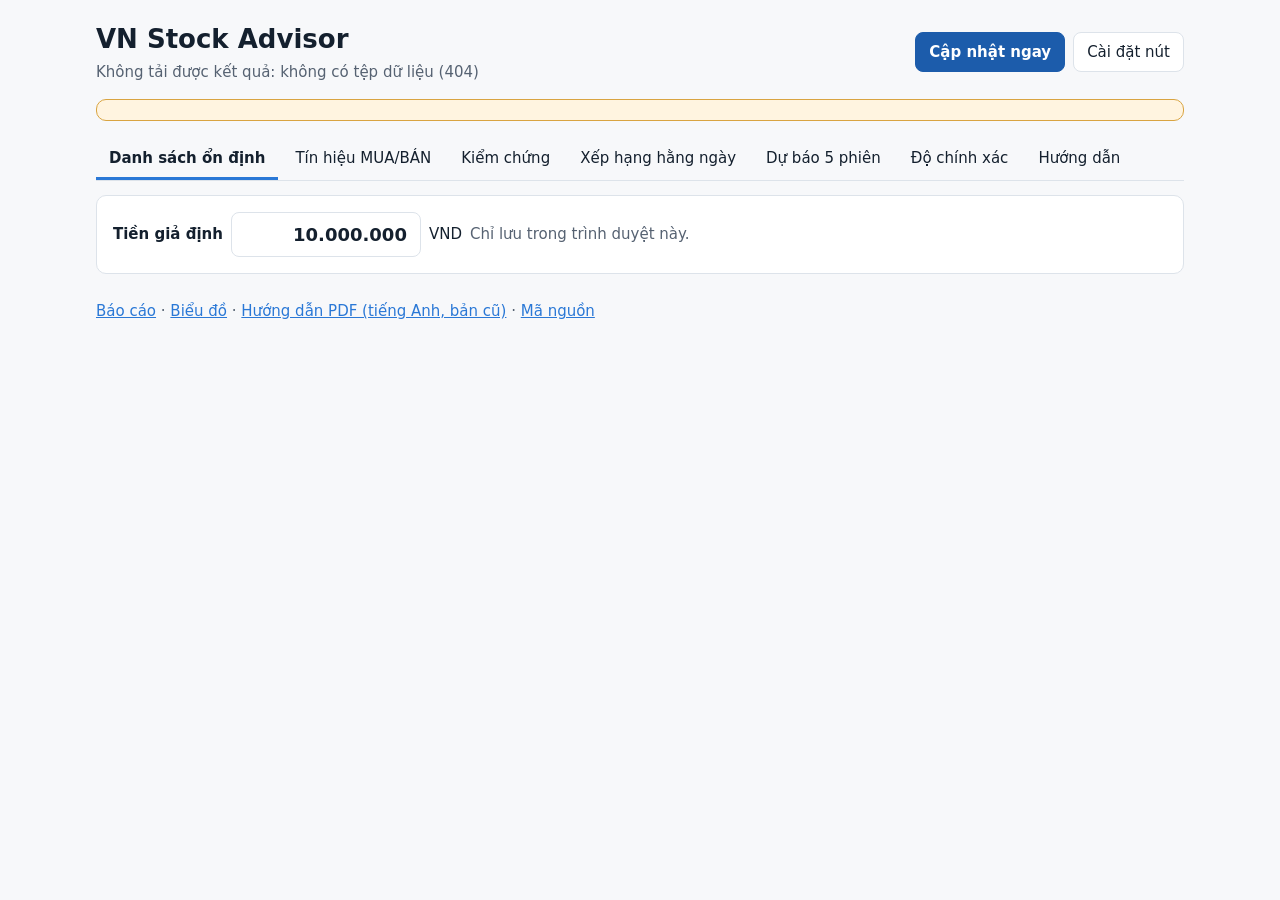
==== commit f2099a08: "V7: faster market condition and idle money in the fund while healthy (only variant passing the rule)" ====
--- a/web/index.html
+++ b/web/index.html
@@ -36,7 +36,7 @@
 <dt>Vì sao không có giá cắt lỗ, chốt lời?</dt><dd>Đã thử 14 cách bán với 5 cách mua và 240 mô hình (16.800 trường hợp). Với mô hình này, bán theo hạng được chọn; cắt lỗ khi giảm 10% từ đỉnh giảm bớt mức lỗ nặng nhất (54% thay vì 60%) nhưng lợi nhuận thấp hơn.</dd>
 <dt>Khoảng 20 phiên</dt><dd>Giá đóng cửa sau 20 phiên (tính từ giá hiện tại) nằm trong khoảng này khoảng 8 trên 10 lần. Trong 2023–2026 là 79%. Đây không phải giá mục tiêu.</dd>
 <dt>Giá đã mua</dt><dd>Giá mua giả trung bình, đã quy theo chia tách và cổ tức nên có thể khác giá niêm yết hôm đó. Lãi/lỗ của từng mã chưa trừ phí.</dd>
-<dt>Tín hiệu MUA/BÁN</dt><dd>Chỉ báo MUA khi đủ cả 7 điều kiện: hạng ổn định trong top 10, VN-Index trên trung bình 200 phiên, giá trên trung bình 50 phiên, công ty có lãi, lợi nhuận 4 quý gần nhất cao hơn một năm trước, khối ngoại mua ròng 20 phiên, tiền vào ngày tăng nhiều hơn ngày giảm. Mua ATC phiên kế tiếp, mỗi mã 1/6 tiền, tối đa 6 mã. Giữ ít nhất 20 phiên, sau đó bán ATC khi mất một điều kiện. Không đặt chốt lời: khi thử, bán theo giá không tốt hơn bán theo tín hiệu. Số liệu P/E và lợi nhuận chỉ dùng sau ngày công ty công bố.</dd>
+<dt>Tín hiệu MUA/BÁN</dt><dd>Chỉ báo MUA khi đủ cả 7 điều kiện: hạng ổn định trong top 10, thị trường khỏe (VN-Index trên trung bình 200 phiên, hoặc trên trung bình 50 phiên và cao hơn 20 phiên trước), giá trên trung bình 50 phiên, công ty có lãi, lợi nhuận 4 quý gần nhất cao hơn một năm trước, khối ngoại mua ròng 20 phiên, tiền vào ngày tăng nhiều hơn ngày giảm. Mua ATC phiên kế tiếp, mỗi mã 1/6 tiền, tối đa 6 mã. Giữ ít nhất 20 phiên, sau đó bán ATC khi mất một điều kiện. Tiền chưa dùng để trong quỹ E1VFVN30 khi thị trường khỏe, tiền mặt khi thị trường yếu. Không đặt chốt lời: khi thử, bán theo giá không tốt hơn bán theo tín hiệu. Số liệu P/E và lợi nhuận chỉ dùng sau ngày công ty công bố.</dd>
 <dt>Kiểm chứng</dt><dd>Mỗi phiên, 6 mã đầu, giá đặt mua và khoảng giá được lưu trước 9 giờ phiên kế tiếp và không sửa lại. Sau khi mua và giữ 5 phiên, trang so với giá thật và với quỹ. Dự đoán lưu trễ bị loại. Điểm chung chỉ tính các tuần không chồng nhau.</dd>
 <dt>Hạng ổn định</dt><dd>Trung bình hạng 20 phiên gần nhất trong khoảng 100 mã HOSE giao dịch nhiều nhất, nhắm tới khoảng 1 tháng tới.</dd>
 <dt>E1VFVN30</dt><dd>Quỹ mua bán như cổ phiếu, gồm 30 công ty lớn trên sàn HOSE.</dd>
